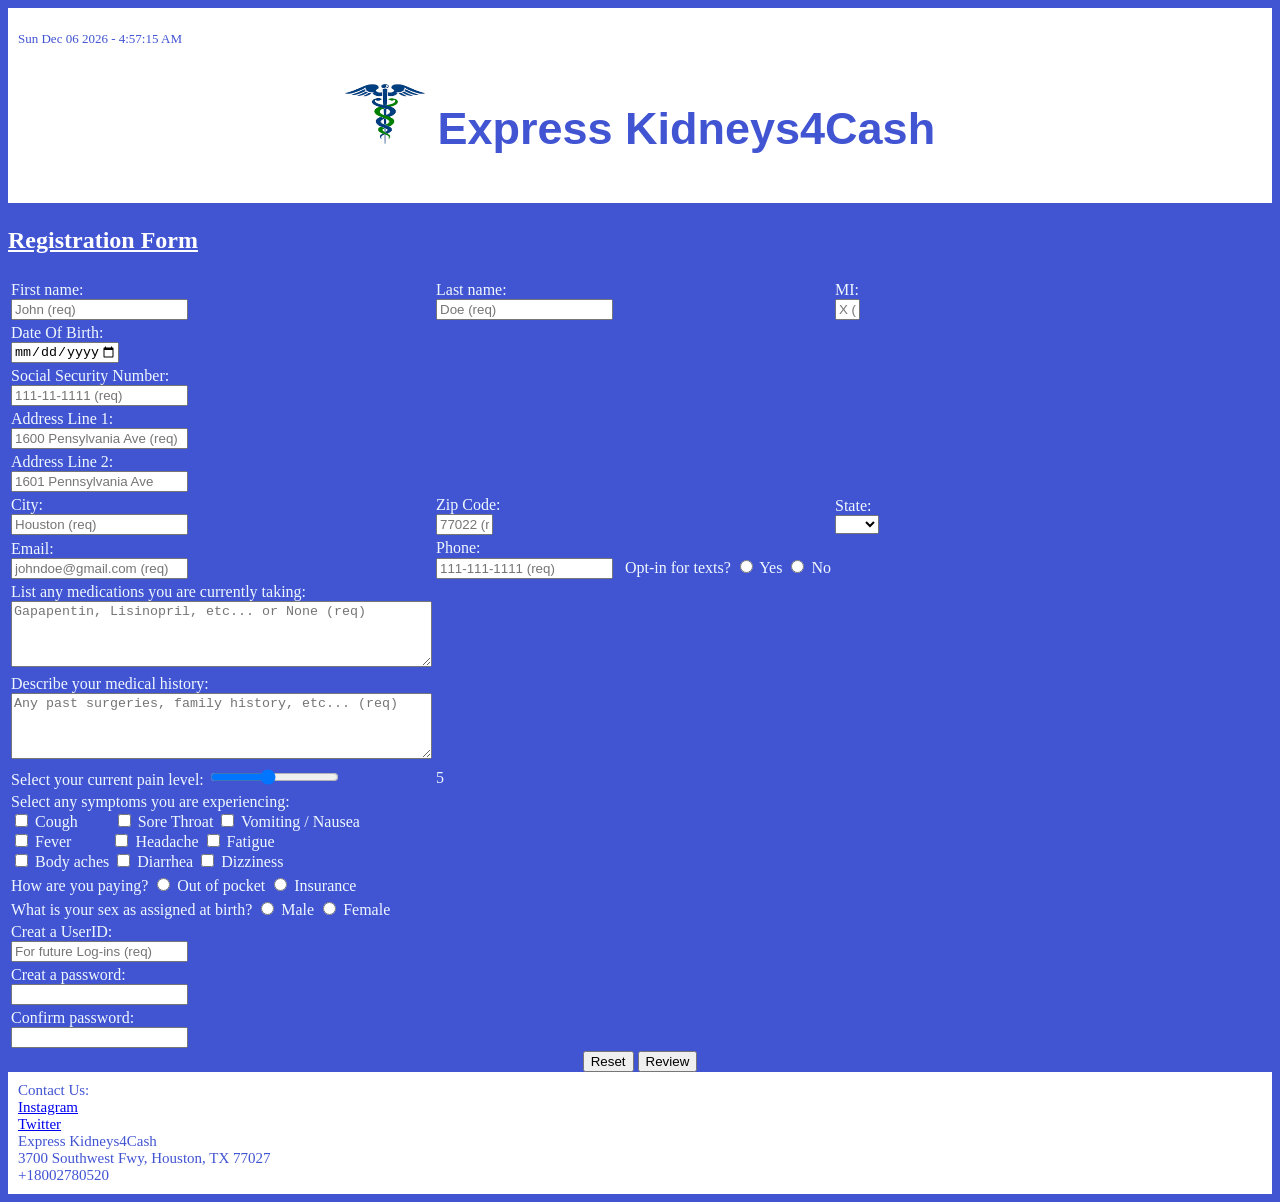
==== index.html @ 85b49140 "Rename homework-3.html to index.html" ====
<!doctype html>
<!--
Program name: patient-form.html
Author: Ethan Sevier
Date created: 2/23/2026
Date last edited: 4/19/2026
Version: 3.4
Description: A mock patient registration form for Express Kidneys4Cash -->

<html>
    <head>
        <meta charset="utf-8">

        <title>Blank template</title>

        <link rel="stylesheet" href="styles-2.css">

    </head>

    <body>
        
        <div class="header">
            <h1>
                <p id="date"></p>
                
            
            </h1>

            <h2>
    
                <img src="./download_1_.png" alt="W3Schools.com" width="80" height="60">
                Express Kidneys4Cash
            </h2>

        </div>

        <h3>

            Registration Form

        </h3>
            <form>
                <table class="patient-form">

                 
                    <tr>
                        <td>
                            <label for="fname">First name:</label><br>
                            <input type="text" id="fname" name="fname" maxlength="30" placeholder="John (req)" required minlength="1" onchange="validateName('fname')">
                            <span class="error" id="fnameError"></span>
                        </td>

                        <td>
                            <label for="lname">Last name:</label><br>
                            <input type="text" id="lname" name="lname" maxlength="30" placeholder="Doe (req)" required minlength="1" onchange="validateName('lname')">
                            <span class="error" id="lnameError"></span>
                        </td>

                        <td>
                            <label for="mint">MI:</label><br>
                            <input type="text" id="mint" name="mint" size="1" maxlength="1" placeholder="X (req)"  pattern="[A-Za-z]">
                            <span class="error" id="mintError"></span>
                        </td>

                    </tr>

                    <tr>

                        <td>
                            <label for="dob">Date Of Birth:</label><br>
                            <input type="date" id="dob" name="dob" required min="1920-01-01" max="2025-04-16">
                        </td>

                    </tr>

                    <tr>

                        <td>
                            <label for="ssn">Social Security Number:</label><br>
                         <input type="password" id="ssn" name="ssn" maxlength="11" minlength="11" placeholder="111-11-1111 (req)" required>
                        </td>

                    </tr>

                    <tr>

                        <td>
                            <label for="addLine1">Address Line 1:</label><br>
                            <input type="text" id="addLine1" name="addLine1" maxlength="30" placeholder="1600 Pensylvania Ave (req)" required>
                        </td>

                    </tr>

                    <tr>

                        <td>
                            <label for="addLine2">Address Line 2:</label><br>
                            <input type="text" id="addLine2" name="addLine2" maxlength="30" placeholder="1601 Pennsylvania Ave" >
                        </td>

                    </tr>

                    <tr>

                        <td>
                            <label for="City">City:</label><br>
                            <input type="text" id="City" name="City" maxlength="30" required placeholder="Houston (req)" >
                        </td>

                        <td>
                            <label for="Zip">Zip Code:</label><br>
                            <input type="text" id="Zip" name="Zip" maxlength="5" minlength="4" size="5" placeholder="77022 (req)" >
                        </td>

                        <td>
                            <label for="State">State:</label><br>
                             <select id="State" required>
                                <option value="" disabled selected></option>
                                <option value="AL">AL</option>
                                <option value="AK">AK</option>
                                <option value="AR">AR</option>
                                <option value="AZ">AZ</option>
                                <option value="CA">CA</option>
                                <option value="CO">CO</option>
                                <option value="CT">CT</option>
                                <option value="DC">DC</option>
                                <option value="DE">DE</option>
                                <option value="FL">FL</option>
                                <option value="GA">GA</option>
                                <option value="HI">HI</option>
                                <option value="IA">IA</option>
                                <option value="ID">ID</option>
                                <option value="IL">IL</option>
                                <option value="IN">IN</option>
                                <option value="KS">KS</option>
                                <option value="KY">KY</option>
                                <option value="LA">LA</option>
                                <option value="MA">MA</option>
                                <option value="MD">MD</option>
                                <option value="ME">ME</option>
                                <option value="MI">MI</option>
                                <option value="MN">MN</option>
                                <option value="MO">MO</option>
                                <option value="MS">MS</option>
                                <option value="MT">MT</option>
                                <option value="NC">NC</option>
                                <option value="NE">NE</option>
                                <option value="NH">NH</option>
                                <option value="NJ">NJ</option>
                                <option value="NM">NM</option>
                                <option value="NV">NV</option>
                                <option value="NY">NY</option>
                                <option value="ND">ND</option>
                                <option value="OH">OH</option>
                                <option value="OK">OK</option>
                                <option value="OR">OR</option>
                                <option value="PA">PA</option>
                                <option value="PR">PR</option>
                                <option value="RI">RI</option>
                                <option value="SC">SC</option>
                                <option value="SD">SD</option>
                                <option value="TN">TN</option>
                                <option value="TX">TX</option>
                                <option value="UT">UT</option>
                                <option value="VT">VT</option>
                                <option value="VA">VA</option>
                                <option value="WA">WA</option>
                                <option value="WI">WI</option>
                                <option value="WV">WV</option>
                                <option value="WY">WY</option>
                            </select>

                    </tr>

                    <tr>

                        <td>
                            <label for="email">Email:</label><br>
                            <input type="email" id="Email" name="Email" maxlength="30"  required placeholder="johndoe@gmail.com (req)" onchange="validateEmail()">
                            <span class="error" id="EmailError"></span>
                        </td>

                        <td>
                            <label for="Phone">Phone:</label><br>
                            <input type="tel" id="Phone" name="Phone" maxlength="13" pattern="[0-9]{3}-[0-9]{3}-[0-9]{4}" required placeholder="111-111-1111 (req)" >&nbsp;&nbsp;&nbsp;Opt-in for texts?
                            <input type="radio" id = "optYes" name="textOptin" value="Yes" required>
                            <label for="Yes1">Yes</label>
                            <input type="radio" id = "optNo" name="textOptin" value="No">
                            <label for="No1">No</label>
                        </td>


                    </tr>

                    <tr>
                        <td>
                            <label for="meds">List any medications you are currently taking:</label><br>
                            <textarea rows="4" cols="50" required placeholder="Gapapentin, Lisinopril, etc... or None (req)" id = "meds"></textarea>
                        </td>

                    </tr>

                    <tr>

                        <td>
                            <label for="medHistory">Describe your medical history:</label><br>
                            <textarea rows="4" cols="50" placeholder="Any past surgeries, family history, etc... (req)" id="medHistory"></textarea>
                        </td>

                    </tr>

                    <tr>

                        <td>
                            <div class="slidecontainer">
                            <label for="painLevel">Select your current pain level:</label>
                            <input type="range" min="1" max="10" value="5" class="slider" id="painLevel" >
                            </div>
                        </td>
                        <td id="painNumber">5</td>

                    </tr>

                    <tr>

                        <td> Select any symptoms you are experiencing:<br>
                            <input type="checkbox"  name="Cough" value="Cough">
                            <label for="Cough"> Cough&nbsp;&nbsp;&nbsp;&nbsp;&nbsp;&nbsp;&nbsp;&nbsp;</label>

                            <input type="checkbox"  name="Sore Throat" value="Sore Throat">
                            <label for="Sore Throat"> Sore Throat</label>

                            <input type="checkbox"  name="Vomiting / Nausea" value="Vomiting / Nausea">
                            <label for="Vomiting / Nausea"> Vomiting / Nausea</label><br>

                            <input type="checkbox"  name="Fever" value="Fever">
                            <label for="Fever"> Fever&nbsp;&nbsp;&nbsp;&nbsp;&nbsp;&nbsp;&nbsp;&nbsp;&nbsp;</label>

                            <input type="checkbox"  name="Headache" value="Headache">
                            <label for="Headache"> Headache</label>

                            <input type="checkbox"  name="Fatigue" value="Fatigue">
                            <label for="Fatigue"> Fatigue</label><br>

                            <input type="checkbox"  name="Body aches" value="Body aches">
                            <label for="Body aches"> Body aches</label>

                            <input type="checkbox"  name="Diarrhea" value="Diarrhea">
                            <label for="Diarrhea"> Diarrhea</label>

                            <input type="checkbox"  name="Dizziness" value="Dizziness">
                            <label for="Dizziness"> Dizziness</label>
                        </td>


                    </tr>
                    
                    <tr>

                        <td> How are you paying?
                            <input type="radio"  id = "payOut" name="Insurance" value="outofpocket" required>
                            <label for="outofpocket">Out of pocket</label>
                            <input type="radio"  name="Insurance" id="payIns" value="Insurance">
                            <label for="Insurance">Insurance</label>
                        </td>
                    </tr>
                    <tr>
                        <td> What is your sex as assigned at birth?
                            <input type="radio"  name="Sex" value="Male" id="sexMale" required>
                            <label for="Sex">Male</label>
                            <input type="radio"  name="Sex" id="sexFemale" value="Female">
                            <label for="Sex">Female</label>
                        </td>
                    </tr>

                    <tr>

                        <td>
                            <label for="UserID">Creat a UserID:</label><br>
                            <input type="text" id="UserID" name="UserID" maxlength="20" required placeholder="For future Log-ins (req)" onchange="validateUserID()">
                            <span class="error" id="UserIDError"></span>
                        </td>

                    </tr>

                    <tr>

                        <td>
                            <label for="password">Creat a password:</label><br>
                            <input type="password" id="password" name="password" maxlength="30" required onclick="validatePassword()" onchange="validatePassword()">
                            <span class="error" id="passwordError"></span>
                        </td>

                    </tr>

                    <tr>

                        <td>
                            <label for="repassword">Confirm password:</label><br>
                            <input type="password" id="repassword" name="repassword" maxlength="30" required onclick="validateRepassword()" onchange="validateRepassword()">
                            <span class="error" id="repasswordError"></span>
                        </td>

                    </tr>

                </table>
                <div class="endButtons">

                    <input type="reset" value="Reset" />
                    <button type="button" onclick="openModal()">Review</button>
                    <span id="submitBtnContainer" ><input type="submit" value="Submit" id=submitBtn/></span>

                </div>

            
            <div id="reviewModal" class="modal">
                <div class="modal-content">
                    <span class="close" onclick="closeModal()">&times;</span>
                    <h5>Review Your Information</h5>
                    <table class="reviewTable">
                        <tr><td><h6>Personal Information:</h6></td></tr>
                        <tr><td id= "fnameR"></td><td id= "lnameR"> </td><td id= "mintR"> </td></tr>
                        <tr><td id= "dobR"></td><td id= "ssnR"> </td></tr>
                        <tr><td><h6>Contact Information:</h6></td></tr>
                        <tr><td id= "EmailR"></td><td id= "PhoneR"> </td><td id= "OptinR"> </td></tr>
                        <tr><td><h6>Address:</h6></td></tr>
                        <tr><td id= "addLine1R"></td><td id= "addLine2R"> </td></tr>
                        <tr><td id= "CityR"></td><td id= "ZipR"> </td><td id= "StateR"> </td></tr>
                        <tr><td><h6>Clinical Information:</h6></td></tr>
                        <tr><td id = "painLevelR"></td><td id = "sexR"></td><td id = "paymentR"></td></tr>
                        <tr><td id = "symptomsR"></td></tr>
                        <tr><td id = "userIDR"></td><td id = "passwordR"></td></tr>
                    </table>

                    

                    <br>
                    <button type="button" onclick="closeModal()">Close</button>
                </div>
            </div> 
        </form>
            
        <div class="footer">
            <span class="buttons">
                Contact Us:</br> 
                <a href="https://www.instagram.com/joelosteen/">Instagram</a></br>
                <a href="https://www.x.com/">Twitter</a></br> 
            </span>
            Express Kidneys4Cash</br> 
            3700 Southwest Fwy, Houston, TX 77027</br>
            +18002780520
                
        </div>

        <script src = "scripts-2.js"></script>

    </body>


</html>
---- styles-2.css ----
/*
Program name: patient-form.html
Author: Ethan Sevier
Date created: 2/23/2026
Date last edited: 2/27/2026
Version: 1.8
Description: A mock registration form for Pearland Pediatrics --> */
body {
  background-color: rgb(65, 84, 210);
}
h1 {
    text-align: left;
    font-family: Georgia, 'Times New Roman', Times, serif;
    font-weight: normal;
    font-size: small;
    color: rgb(65, 84, 210);

}

p1{
  text-align: center;
  color: red;
}
h3 {
    text-align: left;
    font-family: Georgia, 'Times New Roman', Times, serif;
    font-weight: bold;
    font-size: x-large;
    color: rgb(255, 255, 255);
    text-decoration: underline;
    font-stretch: extra-expanded;
}

h5{
  text-align: center;
  color: rgb(65, 84, 210);
  font-size: larger;
}

label{
    font-size: medium;
    font-family: 'Times New Roman', Times, serif;
    color: aliceblue;
}
.patient-form{
        font-size: medium;
    font-family: 'Times New Roman', Times, serif;
    color: aliceblue;
    text-align: left;
}


.slidecontainer {
  width: 100%; /* Width of the outside container */
}

/* The slider itself */
.painLevel {
  -webkit-appearance: none;  /* Override default CSS styles */
  appearance: none;
  width: 100%; /* Full-width */
  height: 25px; /* Specified height */
  background: #d3d3d3; /* Grey background */
  outline: none; /* Remove outline */
  opacity: 0.7; /* Set transparency (for mouse-over effects on hover) */
  -webkit-transition: .2s; /* 0.2 seconds transition on hover */
  transition: opacity .2s;
}

#Symptom{
    color: blueviolet;
}
.header {
  padding: 10px;
  text-align: center;
  background: #ffffff;
  color: rgb(65, 84, 210);
  font-size: 30px;
  font-family:"Comic Sans MS", cursive, sans-serif;
}
.footer {
  padding: 10px;
  text-align: left;
  background: #ffffff;
  color: rgb(65, 84, 210);
  font-size: 15px;
  font-family: cursive;
}
.contactus {
	display: inline-block;
	text-align: right;
}
h4{
    text-align: center;
    padding-top: 50px;
    padding-bottom: 50px;
    background-color: aliceblue;
    font-family: wingdings;
}
.endButtons{
  text-align: center;
    cursor: pointer;
}

.modal {
  display: none; 
  position: fixed; 
  z-index: 1000; 
  left: 0;
  top: 0;
  width: 100%;
  height: 100%;
  background-color: rgba(0,0,0,0.5);
  overflow-y: auto;
}


.modal-content {
  background-color: white;
  margin: 10% auto;
  padding: 20px;
  border-radius: 10px;
  width: 50%;
  text-align: center;
  color: black;
  
}

.close {
  color: red;
  float: right;
  font-size: 28px;
  cursor: pointer;
}

.reviewTable td{
  padding-right: 20px;
  text-align: left;
}

.error {
  color: red;
  font-size: 12px;
  margin-left: 8px;
}

h6{
  font-size: large;
  text-align: left;
  color: rgb(65, 84, 210);
}

#submitBtnContainer{
  display: none;
}
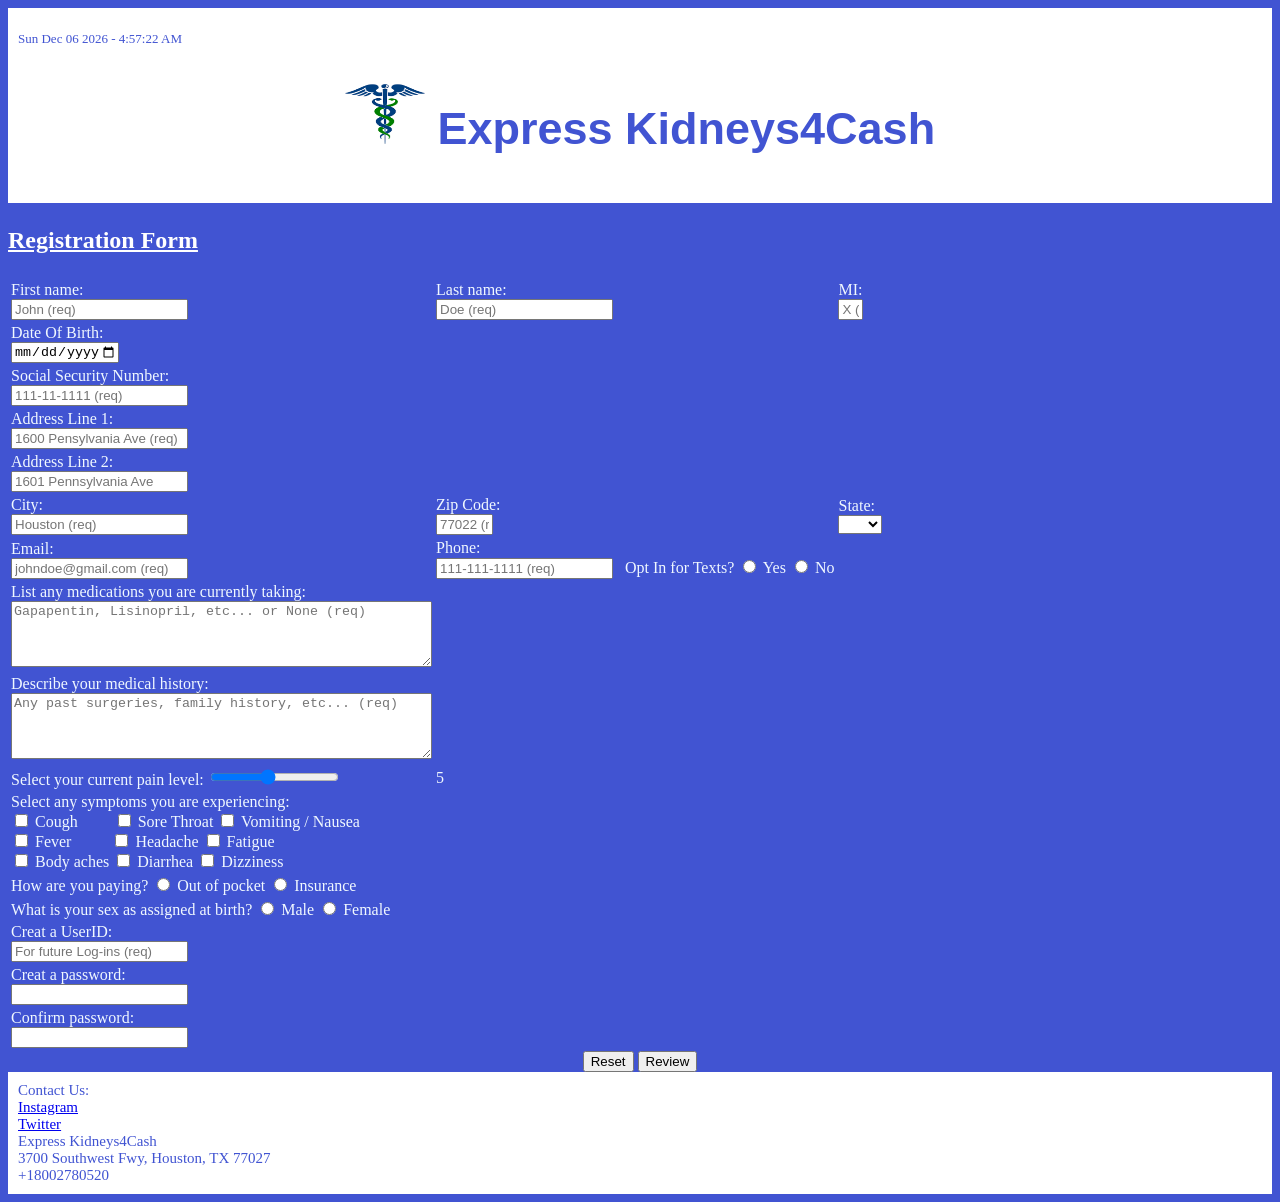
==== commit 20499740: "Update index.html" ====
--- a/index.html
+++ b/index.html
@@ -58,7 +58,7 @@
 
                         <td>
                             <label for="mint">MI:</label><br>
-                            <input type="text" id="mint" name="mint" size="1" maxlength="1" placeholder="X (req)"  pattern="[A-Za-z]">
+                            <input type="text" id="mint" name="mint" size="1" maxlength="1" placeholder="X (req)"  pattern="[A-Za-z]" onchange="validateMint()">
                             <span class="error" id="mintError"></span>
                         </td>
 
@@ -68,7 +68,8 @@
 
                         <td>
                             <label for="dob">Date Of Birth:</label><br>
-                            <input type="date" id="dob" name="dob" required min="1920-01-01" max="2025-04-16">
+                            <input type="date" id="dob" name="dob" required min="1920-01-01" max="2026-04-16" onchange="dateInputted()" onclick="validateDob()">
+                            <span class="error" id="dobError"></span>
                         </td>
 
                     </tr>
@@ -77,7 +78,8 @@
 
                         <td>
                             <label for="ssn">Social Security Number:</label><br>
-                         <input type="password" id="ssn" name="ssn" maxlength="11" minlength="11" placeholder="111-11-1111 (req)" required>
+                         <input type="password" id="ssn" name="ssn" maxlength="11" minlength="11" placeholder="111-11-1111 (req)" required onchange="validateSSN()">
+                         <span class="error" id="ssnError"></span>
                         </td>
 
                     </tr>
@@ -86,7 +88,8 @@
 
                         <td>
                             <label for="addLine1">Address Line 1:</label><br>
-                            <input type="text" id="addLine1" name="addLine1" maxlength="30" placeholder="1600 Pensylvania Ave (req)" required>
+                            <input type="text" id="addLine1" name="addLine1" maxlength="30" placeholder="1600 Pensylvania Ave (req)" required onchange="validateAdd1()">
+                            <span class="error" id="addLine1Error"></span>
                         </td>
 
                     </tr>
@@ -104,18 +107,20 @@
 
                         <td>
                             <label for="City">City:</label><br>
-                            <input type="text" id="City" name="City" maxlength="30" required placeholder="Houston (req)" >
+                            <input type="text" id="City" name="City" maxlength="30" required placeholder="Houston (req)" onchange="validateCity()">
+                            <span class="error" id="cityError"></span>
                         </td>
 
                         <td>
                             <label for="Zip">Zip Code:</label><br>
-                            <input type="text" id="Zip" name="Zip" maxlength="5" minlength="4" size="5" placeholder="77022 (req)" >
+                            <input type="text" id="Zip" name="Zip" maxlength="5" minlength="4" size="5" placeholder="77022 (req)" onchange = "validateZip()">
+                            <span class="error" id="zipError"></span>
                         </td>
 
                         <td>
                             <label for="State">State:</label><br>
-                             <select id="State" required>
-                                <option value="" disabled selected></option>
+                             <select id="State" required onchange="validateState()" onclick="validateState()">
+                                <option value=" " disabled selected></option>
                                 <option value="AL">AL</option>
                                 <option value="AK">AK</option>
                                 <option value="AR">AR</option>
@@ -169,7 +174,8 @@
                                 <option value="WV">WV</option>
                                 <option value="WY">WY</option>
                             </select>
-
+                            <span class="error" id="stateError"></span>
+                        </td>
                     </tr>
 
                     <tr>
@@ -182,7 +188,9 @@
 
                         <td>
                             <label for="Phone">Phone:</label><br>
-                            <input type="tel" id="Phone" name="Phone" maxlength="13" pattern="[0-9]{3}-[0-9]{3}-[0-9]{4}" required placeholder="111-111-1111 (req)" >&nbsp;&nbsp;&nbsp;Opt-in for texts?
+                            <input type="tel" id="Phone" name="Phone" maxlength="13" pattern="[0-9]{3}-[0-9]{3}-[0-9]{4}" required placeholder="111-111-1111 (req)" onchange="validatePhone()">
+                            <span class="error" id="phoneError"></span>
+                            Opt In for Texts?
                             <input type="radio" id = "optYes" name="textOptin" value="Yes" required>
                             <label for="Yes1">Yes</label>
                             <input type="radio" id = "optNo" name="textOptin" value="No">
--- a/styles-2.css
+++ b/styles-2.css
@@ -1,4 +1,4 @@
- /*
+  /*
 Program name: patient-form.html
 Author: Ethan Sevier
 Date created: 2/23/2026
@@ -51,19 +51,19 @@
 
 
 .slidecontainer {
-  width: 100%; /* Width of the outside container */
+  width: 100%; 
 }
 
-/* The slider itself */
+
 .painLevel {
-  -webkit-appearance: none;  /* Override default CSS styles */
+  -webkit-appearance: none;
   appearance: none;
-  width: 100%; /* Full-width */
-  height: 25px; /* Specified height */
-  background: #d3d3d3; /* Grey background */
-  outline: none; /* Remove outline */
-  opacity: 0.7; /* Set transparency (for mouse-over effects on hover) */
-  -webkit-transition: .2s; /* 0.2 seconds transition on hover */
+  width: 100%;
+  height: 25px; 
+  background: #d3d3d3; 
+  outline: none; 
+  opacity: 0.7; 
+  -webkit-transition: .2s; 
   transition: opacity .2s;
 }
 
@@ -152,4 +152,4 @@
 
 #submitBtnContainer{
   display: none;
-}+}
